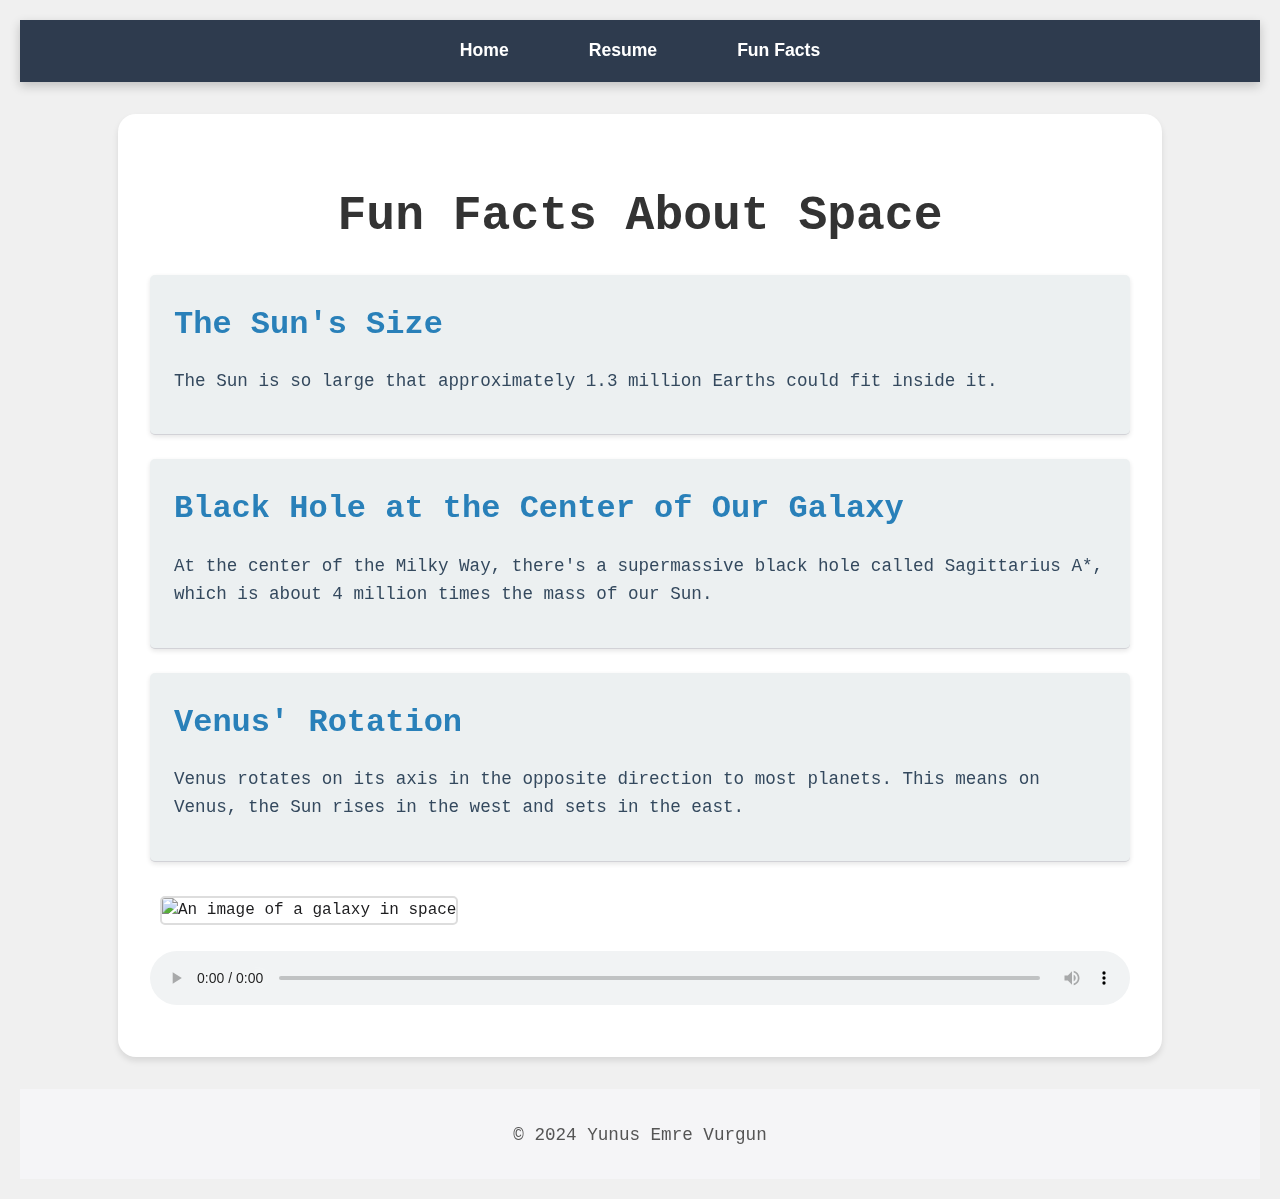
==== fun-facts.html @ 9a59749e "forked prev. version" ====
<!DOCTYPE html>
<html lang="en">
<head>
    <meta charset="UTF-8">
    <meta name="viewport" content="width=device-width, initial-scale=1.0">
    <title>Fun Facts</title>
    <link rel="stylesheet" href="css/reset.css">
    <link rel="stylesheet" href="css/styles.css">
    <link rel="stylesheet" href="css/facts.css"><link rel="stylesheet" href="css/navbar.css">
</head>
<body>
    <header>
        <nav>
            <ul>
                <li><a href="index.html">Home</a></li>
                <li><a href="resume.html">Resume</a></li>
                <li><a href="fun-facts.html">Fun Facts</a></li>
            </ul>
        </nav>
    </header>

    <main>
        <h1>Fun Facts About Space</h1>
        
        <section class="content-section">
            <h2>The Sun's Size</h2>
            <p>The Sun is so large that approximately 1.3 million Earths could fit inside it.</p>
        </section>

        <section class="content-section">
            <h2>Black Hole at the Center of Our Galaxy</h2>
            <p>At the center of the Milky Way, there's a supermassive black hole called Sagittarius A*, which is about 4 million times the mass of our Sun.</p>
        </section>

        <section class="content-section">
            <h2>Venus' Rotation</h2>
            <p>Venus rotates on its axis in the opposite direction to most planets. This means on Venus, the Sun rises in the west and sets in the east.</p>
        </section>

        <img src="https://images.pexels.com/photos/2150/sky-space-dark-galaxy.jpg" alt="An image of a galaxy in space">

        <audio controls>
            <source src="audio/space-sounds.mp3" type="audio/mpeg">
            Your browser does not support the audio element.
        </audio>
    </main>

    <footer>
        <p>&copy; 2024 Yunus Emre Vurgun</p>
    </footer>
</body>
</html>
---- css/styles.css ----
/* Global styles */
body {
  font-family: -apple-system, BlinkMacSystemFont, 'Segoe UI', Roboto, Oxygen-Sans, Ubuntu, Cantarell, 'Helvetica Neue', sans-serif;
  line-height: 1.6;
  color: #1d1d1f;
  background-color: #f5f5f7;
  margin: 0;
  padding: 0;
}

/* Header and Navigation styles */
header {
  background-color: rgba(0, 0, 0, 0.8);
  backdrop-filter: saturate(180%) blur(20px);
  padding: 1em 0;
  position: sticky;
  top: 0;
  z-index: 1000;
}
 

/* Main content styles */
main {
  max-width: 980px;
  margin: 2em auto;
  background-color: #fff;
  padding: 2em;
  border-radius: 18px;
  box-shadow: 0 4px 6px rgba(0, 0, 0, 0.1);
}

h1 {
  font-size: 3rem;
  font-weight: 700;
  color: #1d1d1f;
  margin-bottom: 0.5em;
  text-align: center;
}

h2 {
  font-size: 2rem;
  font-weight: 600;
  color: #1d1d1f;
  margin-top: 1em;
}

p {
  margin-bottom: 1em;
  font-size: 1.1rem;
  color: #515154;
}

img {
  max-width: 100%;
  height: auto;
  border-radius: 12px;
  transition: transform 0.3s ease-in-out;
}

img:hover {
  transform: scale(1.05);
}

/* Content section styles */
.content-section {
  margin-bottom: 2em;
  padding-bottom: 1em;
  border-bottom: 1px solid #d2d2d7;
  animation: fadeIn 1s ease-out;
}

.content-section:last-child {
  border-bottom: none;
}

/* Footer styles */
footer {
  text-align: center;
  padding: 1em 0;
  background-color: #f5f5f7;
  color: #86868b;
  font-size: 0.9rem;
}

/* Animation */
@keyframes fadeIn {
  from { opacity: 0; transform: translateY(20px); }
  to { opacity: 1; transform: translateY(0); }
}

/* Media query for responsive design */
@media screen and (max-width: 768px) {
  main {
    padding: 1em;
  }
  
  nav li {
    display: block;
    margin: 0.5em 0;
  }

  h1 {
    font-size: 2.5rem;
  }

  h2 {
    font-size: 1.8rem;
  }
}
---- css/facts.css ----
body {
    font-family: 'Courier', sans-serif;
    background-color: #f0f0f0;
    padding: 20px;
}

h1 {
    color: #333;
    text-align: center;
    margin-bottom: 20px;
}

p {
    color: #555;
    margin-bottom: 15px;
}

ul {
    list-style: none;
    padding: 0;
    display: flex;
    justify-content: center;
    margin-bottom: 20px;
}

ul li {
    margin: 0 10px;
}

ul li a {
    text-decoration: none;
    color: #007BFF;
    font-weight: bold;
}

ul li a:hover {
    text-decoration: underline;
}

img {
    margin: 10px;
    border: 2px solid #ddd;
    border-radius: 5px;
}

audio {
    display: block;
    margin: 20px auto;
    width: 100%;
    margin-top: 1em;
}

/* Fun Facts-specific styles */
.content-section {
    background-color: #ecf0f1;
    padding: 1.5em;
    margin-bottom: 1.5em;
    border-radius: 5px;
    box-shadow: 0 2px 5px rgba(0, 0, 0, 0.1);
    transition: transform 0.3s ease;
}

.content-section:hover {
    transform: translateY(-5px);
}

.content-section h2 {
    color: #2980b9;
    margin-top: 0;
    margin-bottom: 0.5em;
}

.content-section p {
    color: #34495e;
}

audio {
    width: 100%;
    margin-top: 1em;
}
---- css/navbar.css ----
header {
    background-color: #2e3b4e;
    box-shadow: 0px 4px 10px rgba(0, 0, 0, 0.2);
    padding: 1rem 0;
    margin: 0;
    position: relative;
    z-index: 10;
}

nav {
    max-width: 1200px;
    margin: 0 auto;
    display: flex;
    justify-content: center;
    align-items: center;
}

nav ul {
    list-style: none;
    padding: 0;
    margin: 0;
    display: flex;
}

nav ul li {
    margin: 0 1rem;
}

nav ul li a {
    text-decoration: none;
    color: #ffffff;
    font-size: 1.2rem;
    font-weight: 600;
    font-family: 'SF Pro Display', sans-serif;
    transition: color 0.3s ease, box-shadow 0.3s ease;
    padding: 0.5rem 1rem;
    border-radius: 5px;
}

nav ul li a:hover {
    color: #ffcc00;
    box-shadow: 0px 2px 5px rgba(255, 204, 0, 0.4);
}

@media (max-width: 768px) {
    nav {
        padding: 0 1rem;
    }
    
    nav ul {
        flex-direction: column;
        text-align: center;
    }

    nav ul li {
        margin: 0.5rem 0;
    }

    nav ul li a {
        font-size: 1.5rem;
    }
}

@media (min-width: 769px) {
    nav ul {
        justify-content: space-around;
    }

    nav ul li a {
        font-size: 1.1rem;
        padding: 0.75rem 1.5rem;
    }
}
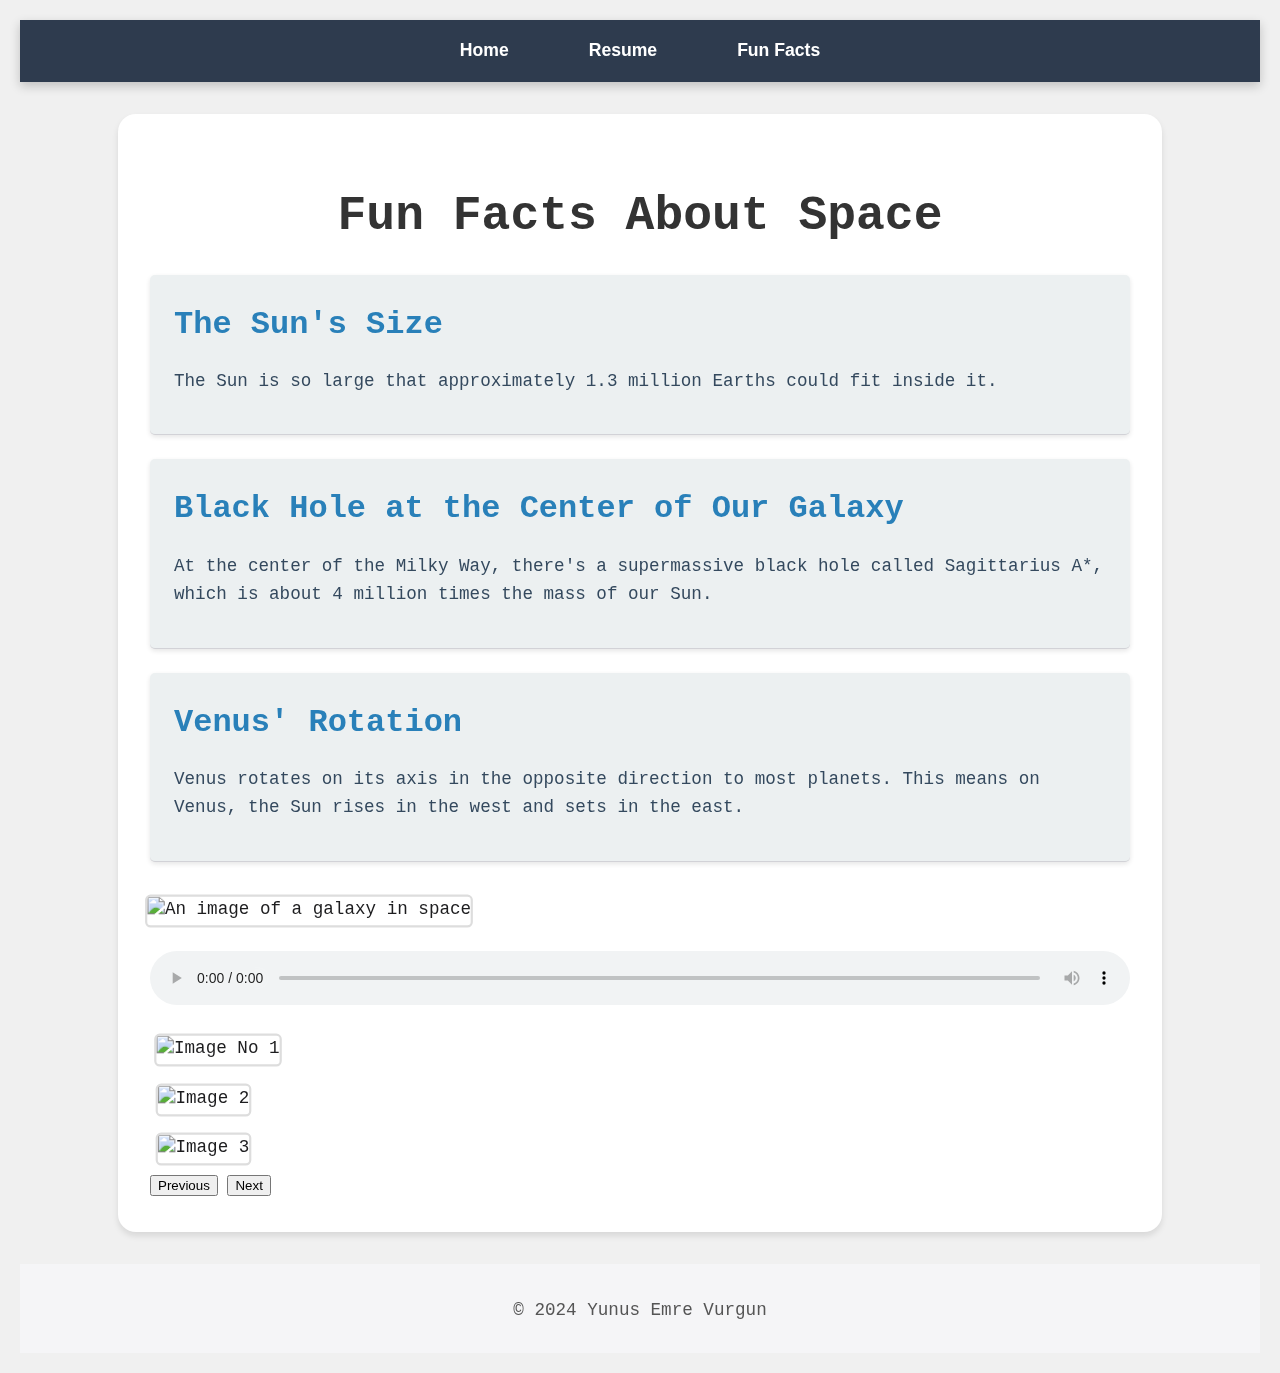
==== commit ccabbcb7: "Update fun-facts.html" ====
--- a/fun-facts.html
+++ b/fun-facts.html
@@ -43,6 +43,29 @@
             <source src="audio/space-sounds.mp3" type="audio/mpeg">
             Your browser does not support the audio element.
         </audio>
+
+ <link rel="stylesheet" href="https://cdn.jsdelivr.net/npm/foundation-sites/dist/css/foundation.min.css" />
+
+ <div class="grid-container">
+  <div class="slider grid-x grid-padding-x align-center">
+    <div class="cell medium-8 large-6">
+       <div class="slide">
+        <img src="https://cdn.pixabay.com/photo/2024/09/03/18/03/desert-9019840_1280.jpg" alt="Image No 1">
+      </div>
+      <div class="slide">
+        <img src="https://cdn.pixabay.com/photo/2017/09/22/09/48/desert-2774945_1280.jpg" alt="Image 2">
+      </div>
+      <div class="slide">
+        <img src="https://cdn.pixabay.com/photo/2022/12/02/14/13/desert-7630943_1280.jpg" alt="Image 3">
+      </div>
+    </div>
+    <button id="prev" class="button">Previous</button>
+    <button id="next" class="button">Next</button>
+  </div>
+</div>
+
+
+        
     </main>
 
     <footer>
--- a/css/styles.css
+++ b/css/styles.css
@@ -1,3 +1,47 @@
+@media (min-width: 600px) {
+  main {
+    padding: 1.5em;
+  }
+
+  h1 {
+    font-size: 2.8rem;
+  }
+
+  img {
+    border-radius: 10px;
+  }
+
+  nav ul {
+    flex-direction: row;
+  }
+
+  .content-section {
+    box-shadow: 0 4px 8px rgba(0, 0, 0, 0.2);
+  }
+}
+
+@media (min-width: 1024px) {
+  main {
+    max-width: 1200px;
+  }
+
+  h1 {
+    font-size: 3.5rem;
+  }
+
+  h2 {
+    font-size: 2.5rem;
+  }
+
+  img {
+    transform: scale(1.1);
+  }
+
+  .content-section {
+    margin-bottom: 3em;
+  }
+}
+
 /* Global styles */
 body {
   font-family: -apple-system, BlinkMacSystemFont, 'Segoe UI', Roboto, Oxygen-Sans, Ubuntu, Cantarell, 'Helvetica Neue', sans-serif;
@@ -106,4 +150,4 @@
   h2 {
     font-size: 1.8rem;
   }
-}+}
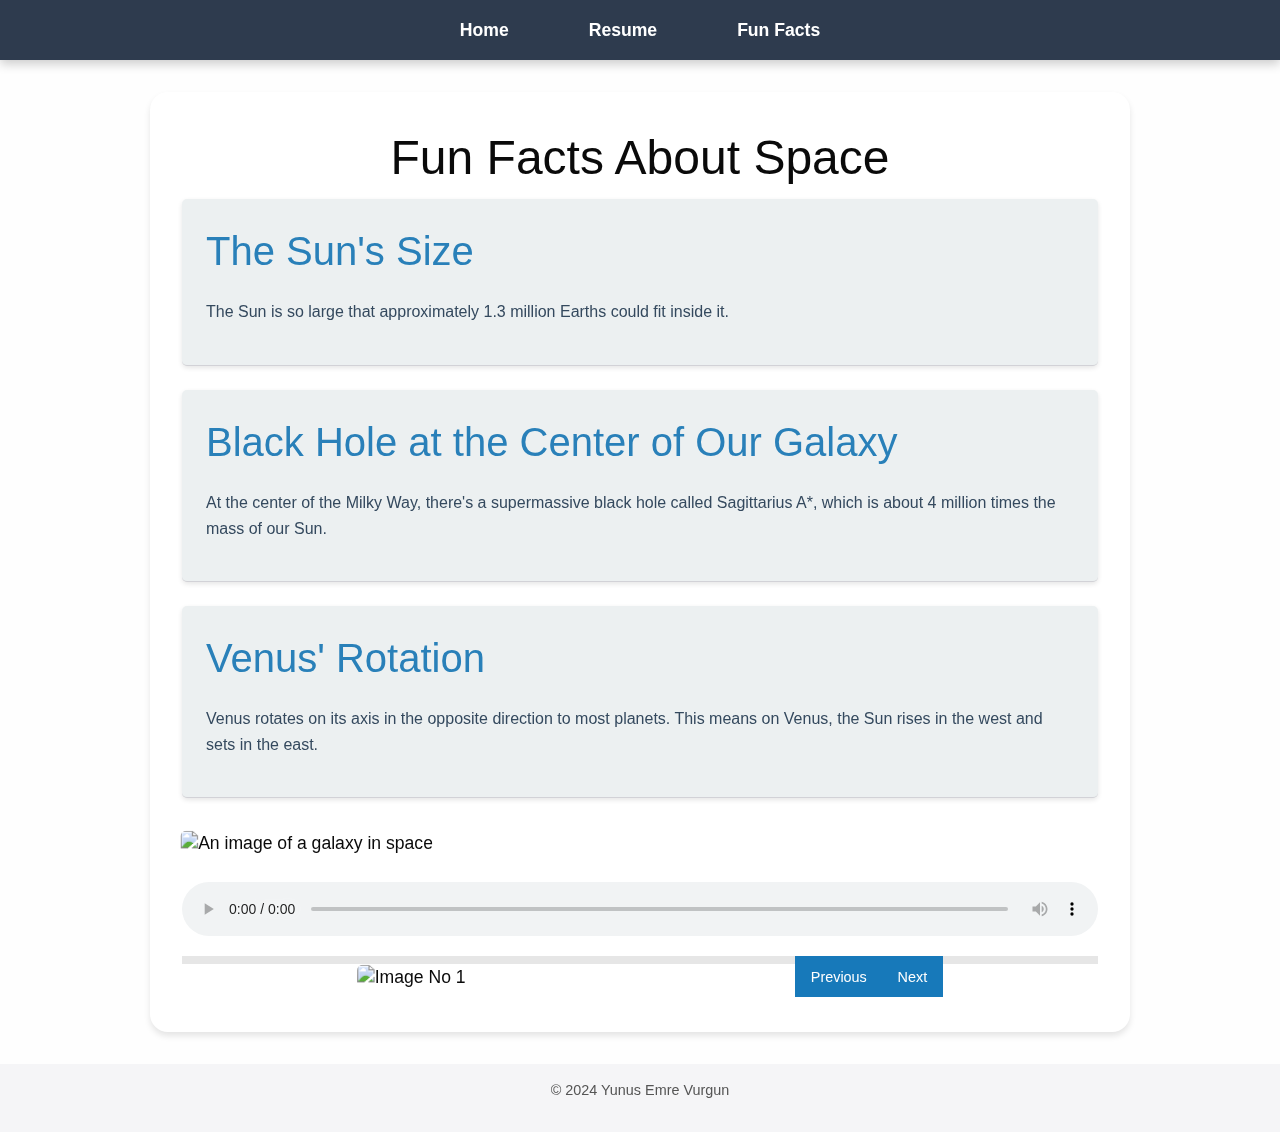
==== commit 520a22c9: "Update fun-facts.html" ====
--- a/fun-facts.html
+++ b/fun-facts.html
@@ -7,6 +7,10 @@
     <link rel="stylesheet" href="css/reset.css">
     <link rel="stylesheet" href="css/styles.css">
     <link rel="stylesheet" href="css/facts.css"><link rel="stylesheet" href="css/navbar.css">
+          <script src="js/slider.js" defer></script>
+     <link rel="stylesheet" href="foundation/css/foundation.min.css" />
+
+
 </head>
 <body>
     <header>
@@ -44,7 +48,6 @@
             Your browser does not support the audio element.
         </audio>
 
- <link rel="stylesheet" href="https://cdn.jsdelivr.net/npm/foundation-sites/dist/css/foundation.min.css" />
 
  <div class="grid-container">
   <div class="slider grid-x grid-padding-x align-center">
